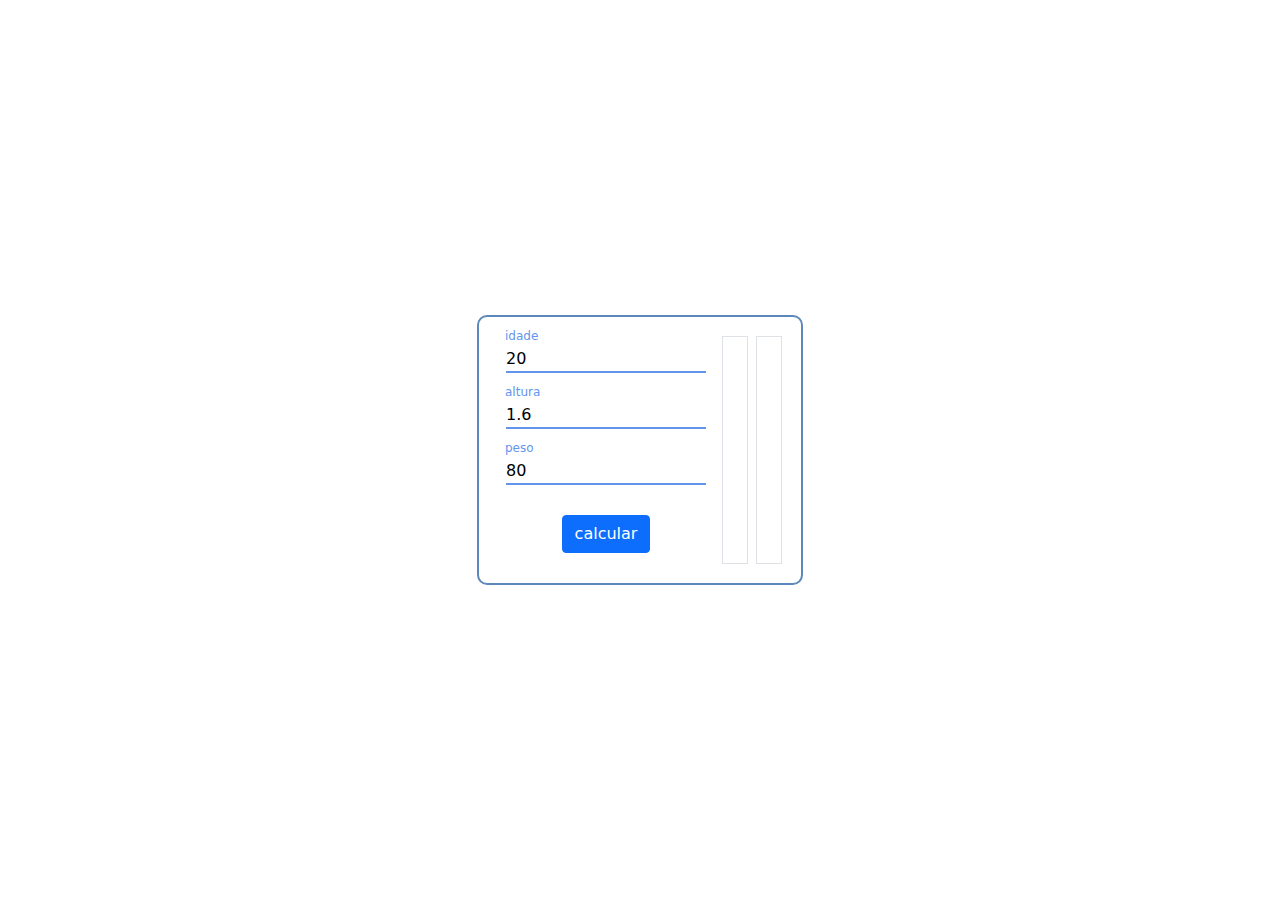
==== comparador-plano-de-saude/index.html @ 0795c488 "alterações no front-end" ====
<!DOCTYPE html>
<html lang="en">
  <head>
    <meta charset="UTF-8" />
    <meta name="viewport" content="width=device-width, initial-scale=1.0" />
    <link rel="stylesheet" href="assets/css/bootstrap.css" />
    <link rel="stylesheet" href="assets/style.css" />
    <script src="assets/script.js"></script>
    <title>Calculadora de P.S</title>
  </head>
  <body>
    <section class="d-flex justify-content-center align-items-center h-100vh">
      <div class="row painel-body">

        <div class="col h-100">
          <form action="">
          <div class="input-group">
            <input type="text" class="input-form" id="idade" value="20" required />
            <label for="idade">idade</label>
          </div>

          <div class="input-group">
            <input type="text" class="input-form" id="altura" value="1.6" required />
            <label for="altura">altura</label>
          </div>

          <div class="input-group">
            <input type="text" class="input-form" id="peso" value="80" required />
            <label for="peso">peso</label>
          </div>

          <div class="input-group d-flex justify-content-center">
            <input type="button" class="btn btn-primary" value="calcular" onclick="calcular()" />
          </div>
        </form>
        </div>

        <div class="col border painel-secundario m-1">

          <p id="res_nomeOperadoraA"></p>  

          <span id="res_basico" class="plano-local"></span>
          <br>
          <span id="res_standard"class="plano-local"></span>
          <br>
          <span id="res_premium"class="plano-local"></span>

        </div>

        <div class="col border painel-secundario m-1">

          <p id="res_nomeOperadoraB"></p>  
          <span id="res_basico_b"class="plano-local"></span>
          <br>
          <span id="res_standard_b"class="plano-local"></span>
          <br>
          <span id="res_premium_b"class="plano-local"></span>

        </div>

        

        
      </div>
    </section>
  </body>
</html>
 <!-- <div class="col border p-1">
            
          <p>plano operadora A</p>  

          <span id="res_basico"></span>
          <br>
          <span id="res_standard"></span>
          <br>
          <span id="res_premium"></span>

        </div>

        <div class="col border p-1">
          <p>plano operadora B</p>  

          <span id="res_basico_b"></span>
          <br>
          <span id="res_standard_b"></span>
          <br>
          <span id="res_premium_b"></span>
        </div>

        <div class="col border">
            <p>dados</p>
            <span id="res_imc"></span>
            <br>
            <span id="res_ftComorbidade"></span>
            <br>
        </div> -->
---- comparador-plano-de-saude/assets/style.css ----
* {
  margin: 0;
  padding: 0;
  box-sizing: border-box;
}
.h-100vh {
  height: 100vh;
}

body {
  background-image: url(/assets/images/fundo-projeto.jpg);
  background-repeat: no-repeat;
  background-size: cover;
}

.painel-body {
  border: 2px solid #5d88bb;
  padding: 15px;
  border-radius: 10px;
}

.painel-secundario {
 
}

.plano-local {
}


/* animação e botoes */

.input-form {
  border: 0;
  outline: 0;
  border-bottom: 2px solid rgb(150, 150, 150);
  cursor: text;
  margin-bottom: 15px;
  background: transparent;
}

.input-group {
  margin-bottom: 15px;
  margin-top: 15px;
}

.input-group label {
  position: absolute;
  left: 1;
  color: rgb(150, 150, 150);
  font-size: 16px;
  transition: 0.5s ease-in-out;
}

.input-form:focus,
.input-form:valid {
  border-bottom: 2px solid cornflowerblue;
}

.input-form:focus ~ label,
.input-form:valid ~ label {
  transform: translateY(-20px);
  font-size: 12px;
  color: cornflowerblue;
}
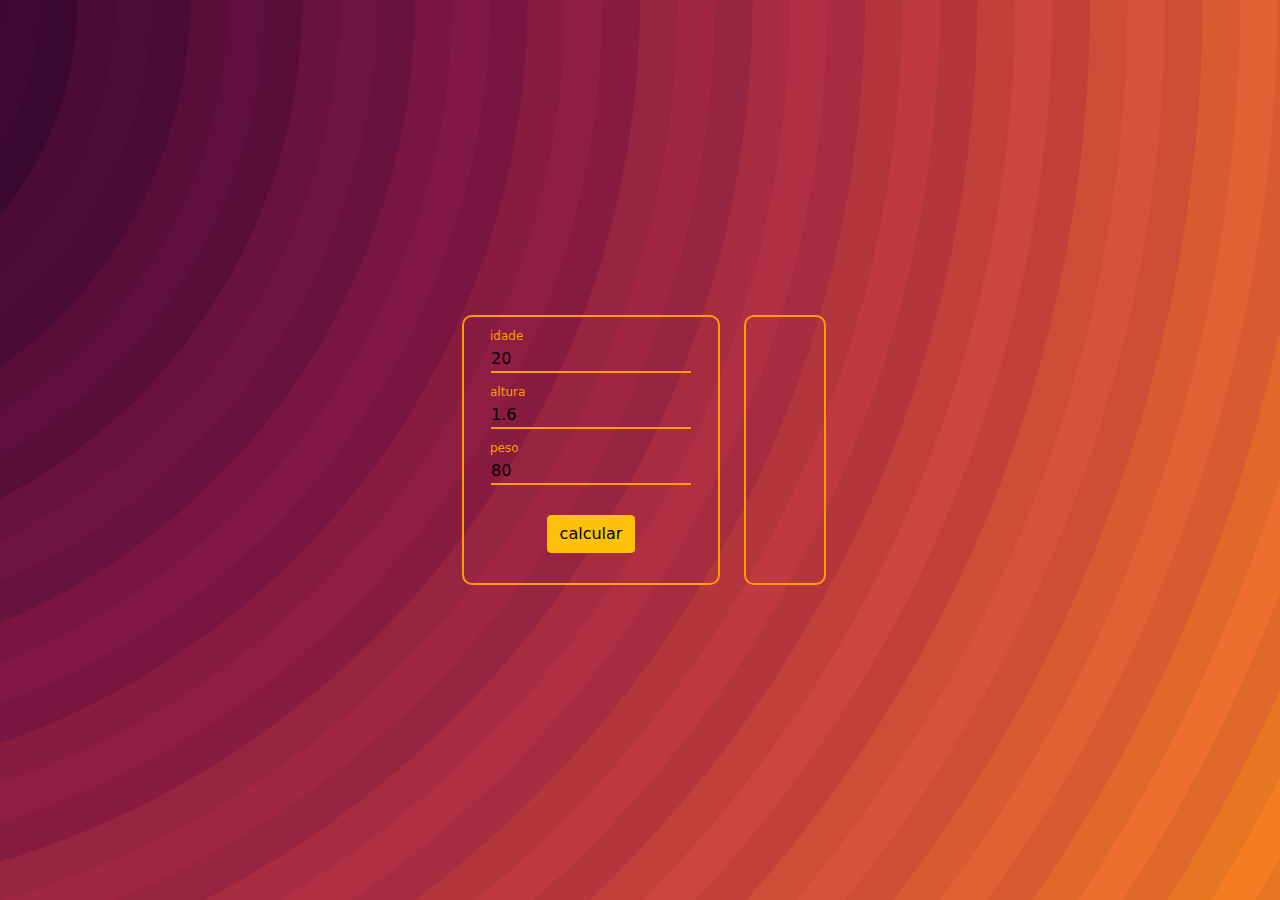
==== commit 813dd742: "mudança de cor front-end" ====
--- a/comparador-plano-de-saude/index.html
+++ b/comparador-plano-de-saude/index.html
@@ -1,96 +1,60 @@
 <!DOCTYPE html>
 <html lang="en">
-  <head>
-    <meta charset="UTF-8" />
-    <meta name="viewport" content="width=device-width, initial-scale=1.0" />
-    <link rel="stylesheet" href="assets/css/bootstrap.css" />
-    <link rel="stylesheet" href="assets/style.css" />
-    <script src="assets/script.js"></script>
-    <title>Calculadora de P.S</title>
-  </head>
-  <body>
-    <section class="d-flex justify-content-center align-items-center h-100vh">
-      <div class="row painel-body">
+   <head>
+      <meta charset="UTF-8" />
+      <meta name="viewport" content="width=device-width, initial-scale=1.0" />
+      <link rel="stylesheet" href="assets/css/bootstrap.css" />
+      <link rel="stylesheet" href="assets/style.css" />
+      <script src="assets/script.js"></script>
+      <title>Calculadora de P.S</title>
+   </head>
+   <body>
+      <section class="d-flex justify-content-center align-items-center h-100vh">
+         <div class="row painel-body m-3">
+            <div class="col h-100">
+               <form action="">
+                  <div class="input-group">
+                     <input type="text" class="input-form" id="idade" value="20" required />
+                     <label for="idade">idade</label>
+                  </div>
 
-        <div class="col h-100">
-          <form action="">
-          <div class="input-group">
-            <input type="text" class="input-form" id="idade" value="20" required />
-            <label for="idade">idade</label>
-          </div>
+                  <div class="input-group">
+                     <input type="text" class="input-form" id="altura" value="1.6" required />
+                     <label for="altura">altura</label>
+                  </div>
 
-          <div class="input-group">
-            <input type="text" class="input-form" id="altura" value="1.6" required />
-            <label for="altura">altura</label>
-          </div>
+                  <div class="input-group">
+                     <input type="text" class="input-form" id="peso" value="80" required />
+                     <label for="peso">peso</label>
+                  </div>
 
-          <div class="input-group">
-            <input type="text" class="input-form" id="peso" value="80" required />
-            <label for="peso">peso</label>
-          </div>
+                  <div class="input-group d-flex justify-content-center">
+                     <input type="button" class="btn btn-warning" value="calcular" onclick="calcular()" />
+                  </div>
+               </form>
+            </div>
+         </div>
 
-          <div class="input-group d-flex justify-content-center">
-            <input type="button" class="btn btn-primary" value="calcular" onclick="calcular()" />
-          </div>
-        </form>
-        </div>
+         <div class="row painel-body m-2">
+            <div class="col painel-secundario">
+               <p id="res_nomeOperadoraA" class="plano-local"></p>
 
-        <div class="col border painel-secundario m-1">
+               <span id="res_basico" class="plano-local"></span>
+               <br />
+               <span id="res_standard" class="plano-local"></span>
+               <br />
+               <span id="res_premium" class="plano-local"></span>
+            </div>
 
-          <p id="res_nomeOperadoraA"></p>  
-
-          <span id="res_basico" class="plano-local"></span>
-          <br>
-          <span id="res_standard"class="plano-local"></span>
-          <br>
-          <span id="res_premium"class="plano-local"></span>
-
-        </div>
-
-        <div class="col border painel-secundario m-1">
-
-          <p id="res_nomeOperadoraB"></p>  
-          <span id="res_basico_b"class="plano-local"></span>
-          <br>
-          <span id="res_standard_b"class="plano-local"></span>
-          <br>
-          <span id="res_premium_b"class="plano-local"></span>
-
-        </div>
-
-        
-
-        
-      </div>
-    </section>
-  </body>
+            <div class="col painel-secundario">
+               <p id="res_nomeOperadoraB" class="plano-local"></p>
+               <span id="res_basico_b" class="plano-local"></span>
+               <br />
+               <span id="res_standard_b" class="plano-local"></span>
+               <br />
+               <span id="res_premium_b" class="plano-local"></span>
+            </div>
+         </div>
+      </section>
+   </body>
 </html>
- <!-- <div class="col border p-1">
-            
-          <p>plano operadora A</p>  
-
-          <span id="res_basico"></span>
-          <br>
-          <span id="res_standard"></span>
-          <br>
-          <span id="res_premium"></span>
-
-        </div>
-
-        <div class="col border p-1">
-          <p>plano operadora B</p>  
-
-          <span id="res_basico_b"></span>
-          <br>
-          <span id="res_standard_b"></span>
-          <br>
-          <span id="res_premium_b"></span>
-        </div>
-
-        <div class="col border">
-            <p>dados</p>
-            <span id="res_imc"></span>
-            <br>
-            <span id="res_ftComorbidade"></span>
-            <br>
-        </div> -->
--- a/comparador-plano-de-saude/assets/style.css
+++ b/comparador-plano-de-saude/assets/style.css
@@ -1,64 +1,68 @@
 * {
-  margin: 0;
-  padding: 0;
-  box-sizing: border-box;
+    margin: 0;
+    padding: 0;
+    box-sizing: border-box;
 }
 .h-100vh {
-  height: 100vh;
+    height: 100vh;
 }
 
 body {
-  background-image: url(/assets/images/fundo-projeto.jpg);
-  background-repeat: no-repeat;
-  background-size: cover;
+    background-image: url(./images/rainbow-vortex.svg);
+    background-repeat: no-repeat;
+    background-size: cover;
+    background-position: center;
+    background-attachment: fixed;
 }
 
 .painel-body {
-  border: 2px solid #5d88bb;
-  padding: 15px;
-  border-radius: 10px;
+    border: 2px solid #ff9d00;
+    padding: 15px;
+    border-radius: 10px;
 }
 
 .painel-secundario {
- 
+  min-height: 236px;
+  text-align: center;
+  text-wrap: nowrap;
 }
 
 .plano-local {
+  color: #210024;
 }
-
 
 /* animação e botoes */
 
 .input-form {
-  border: 0;
-  outline: 0;
-  border-bottom: 2px solid rgb(150, 150, 150);
-  cursor: text;
-  margin-bottom: 15px;
-  background: transparent;
+    border: 0;
+    outline: 0;
+    border-bottom: 2px solid rgb(150, 150, 150);
+    cursor: text;
+    margin-bottom: 15px;
+    background: transparent;
 }
 
 .input-group {
-  margin-bottom: 15px;
-  margin-top: 15px;
+    margin-bottom: 15px;
+    margin-top: 15px;
 }
 
 .input-group label {
-  position: absolute;
-  left: 1;
-  color: rgb(150, 150, 150);
-  font-size: 16px;
-  transition: 0.5s ease-in-out;
+    position: absolute;
+    left: 1;
+    color: rgb(150, 150, 150);
+    font-size: 16px;
+    transition: 0.5s ease-in-out;
 }
 
 .input-form:focus,
 .input-form:valid {
-  border-bottom: 2px solid cornflowerblue;
+    border-bottom: 2px solid #ff9d00;
 }
 
 .input-form:focus ~ label,
 .input-form:valid ~ label {
-  transform: translateY(-20px);
-  font-size: 12px;
-  color: cornflowerblue;
+    transform: translateY(-20px);
+    font-size: 12px;
+    color: #ff9d00;
 }
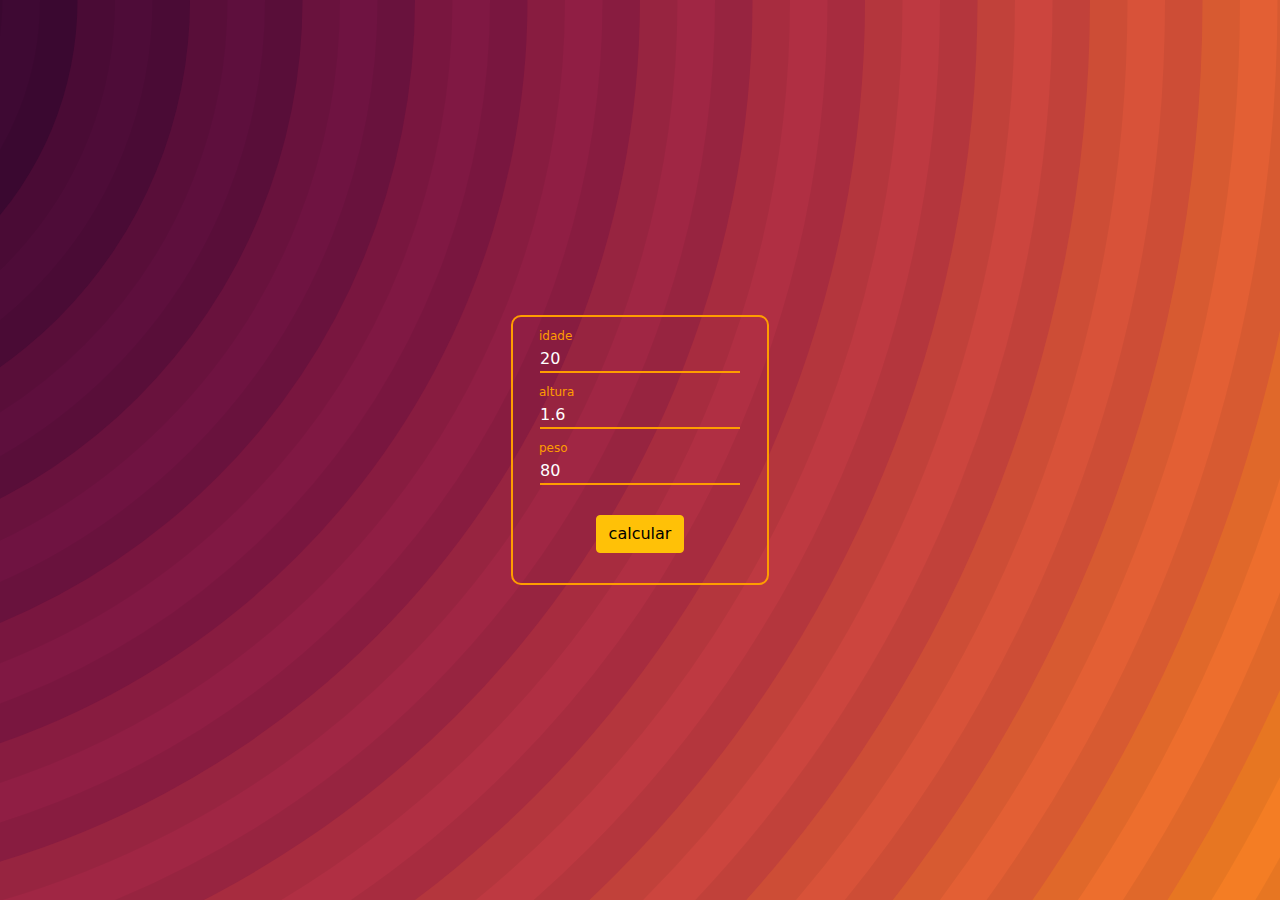
==== commit ed05f4f2: "adição da função comparação" ====
--- a/comparador-plano-de-saude/index.html
+++ b/comparador-plano-de-saude/index.html
@@ -29,14 +29,28 @@
                   </div>
 
                   <div class="input-group d-flex justify-content-center">
-                     <input type="button" class="btn btn-warning" value="calcular" onclick="calcular()" />
+                     <input type="button" class="btn btn-warning" id="calcular" value="calcular" onclick="mostrarDiv('painel-body-2')" />
                   </div>
                </form>
             </div>
          </div>
 
-         <div class="row painel-body m-2">
+         <div class="row painel-body-2 m-2">
+
+            <!-- <div class="col painel-secundario border">
+
+                <p id="res_comparador"></p>
+
+                <span id="basico_barato"></span>
+                <br>
+                <span id="standard_barato"></span>
+                <br>
+                <span id="premium_barato"></span>
+
+            </div> -->
+
             <div class="col painel-secundario">
+
                <p id="res_nomeOperadoraA" class="plano-local"></p>
 
                <span id="res_basico" class="plano-local"></span>
@@ -44,16 +58,17 @@
                <span id="res_standard" class="plano-local"></span>
                <br />
                <span id="res_premium" class="plano-local"></span>
-            </div>
 
-            <div class="col painel-secundario">
                <p id="res_nomeOperadoraB" class="plano-local"></p>
                <span id="res_basico_b" class="plano-local"></span>
                <br />
                <span id="res_standard_b" class="plano-local"></span>
                <br />
                <span id="res_premium_b" class="plano-local"></span>
+
             </div>
+
+
          </div>
       </section>
    </body>
--- a/comparador-plano-de-saude/assets/style.css
+++ b/comparador-plano-de-saude/assets/style.css
@@ -1,68 +1,78 @@
 * {
-    margin: 0;
-    padding: 0;
-    box-sizing: border-box;
+   margin: 0;
+   padding: 0;
+   box-sizing: border-box;
 }
 .h-100vh {
-    height: 100vh;
+   height: 100vh;
 }
 
 body {
-    background-image: url(./images/rainbow-vortex.svg);
-    background-repeat: no-repeat;
-    background-size: cover;
-    background-position: center;
-    background-attachment: fixed;
+   background-image: url(./images/rainbow-vortex.svg);
+   background-repeat: no-repeat;
+   background-size: cover;
+   background-position: center;
+   background-attachment: fixed;
+}
+.painel-body-2,
+.painel-body {
+   border: 2px solid #ff9d00;
+   padding: 15px;
+   border-radius: 10px;
 }
 
-.painel-body {
-    border: 2px solid #ff9d00;
-    padding: 15px;
-    border-radius: 10px;
+.painel-body-2 {
+    display: none;
 }
 
 .painel-secundario {
-  min-height: 236px;
-  text-align: center;
-  text-wrap: nowrap;
+   min-height: 236px;
+   text-align: center;
+   text-wrap: nowrap;
+}
+
+p {
+   margin-bottom: 5px;
+   margin-top: 10px;
 }
 
 .plano-local {
-  color: #210024;
+   color: #ffff;
 }
 
 /* animação e botoes */
 
 .input-form {
-    border: 0;
-    outline: 0;
-    border-bottom: 2px solid rgb(150, 150, 150);
-    cursor: text;
-    margin-bottom: 15px;
-    background: transparent;
+   border: 0;
+   outline: 0;
+   border-bottom: 2px solid rgb(150, 150, 150);
+   cursor: text;
+   margin-bottom: 15px;
+   background: transparent;
+   color: #ffff;
 }
 
 .input-group {
-    margin-bottom: 15px;
-    margin-top: 15px;
+   margin-bottom: 15px;
+   margin-top: 15px;
 }
 
 .input-group label {
-    position: absolute;
-    left: 1;
-    color: rgb(150, 150, 150);
-    font-size: 16px;
-    transition: 0.5s ease-in-out;
+   position: absolute;
+   left: 1;
+   color: rgb(150, 150, 150);
+   font-size: 16px;
+   transition: 0.5s ease-in-out;
 }
 
 .input-form:focus,
 .input-form:valid {
-    border-bottom: 2px solid #ff9d00;
+   border-bottom: 2px solid #ff9d00;
 }
 
 .input-form:focus ~ label,
 .input-form:valid ~ label {
-    transform: translateY(-20px);
-    font-size: 12px;
-    color: #ff9d00;
+   transform: translateY(-20px);
+   font-size: 12px;
+   color: #ff9d00;
 }
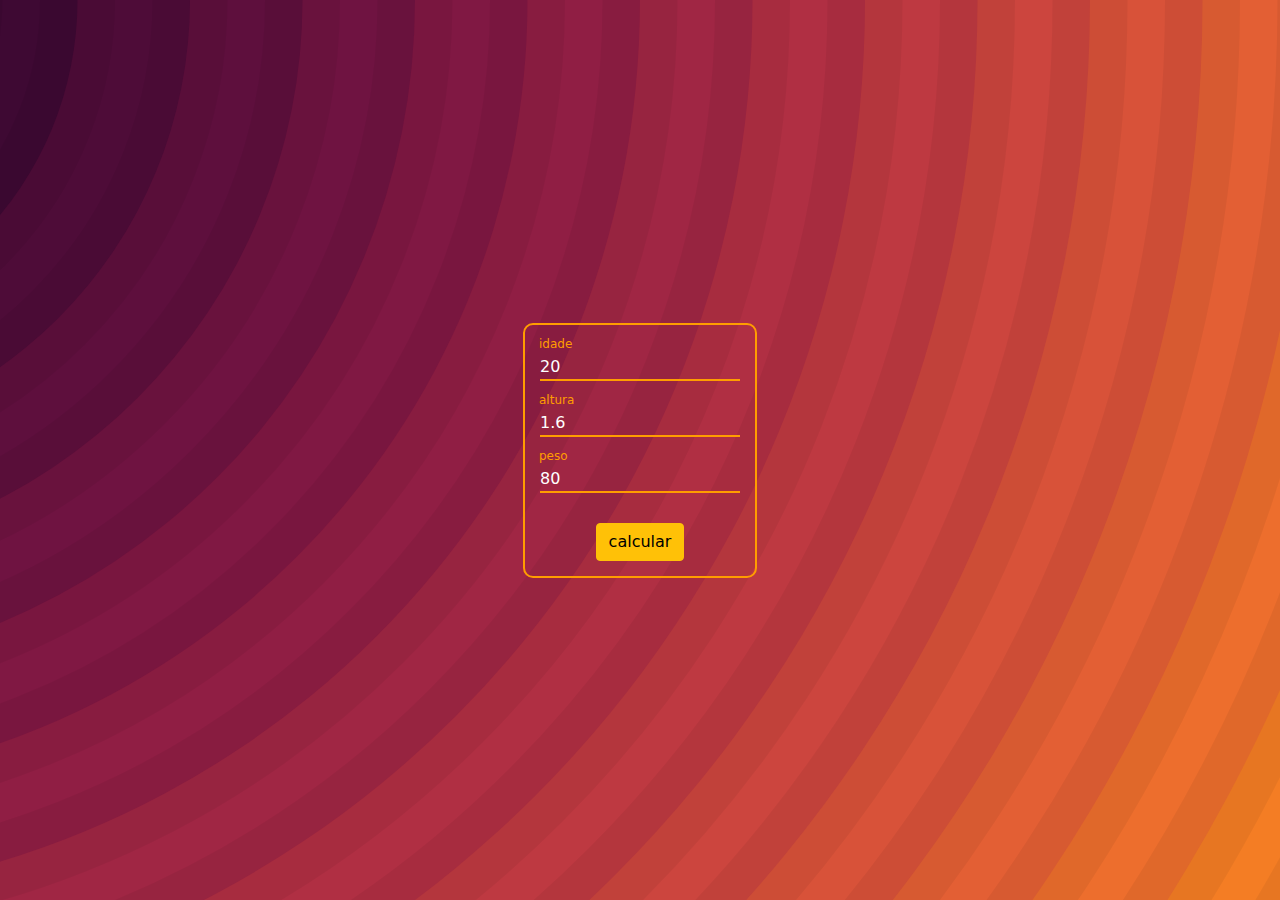
==== commit 2844253f: "ajuste de varieaveis, comparador e responsividade" ====
--- a/comparador-plano-de-saude/index.html
+++ b/comparador-plano-de-saude/index.html
@@ -9,48 +9,50 @@
       <title>Calculadora de P.S</title>
    </head>
    <body>
-      <section class="d-flex justify-content-center align-items-center h-100vh">
-         <div class="row painel-body m-3">
-            <div class="col h-100">
+      <section class="section-main">
+
+         <div class="row gap-3">
+
+            <div class="col painel-body">
                <form action="">
                   <div class="input-group">
-                     <input type="text" class="input-form" id="idade" value="20" required />
+                     <input type="number" class="input-form" id="idade" value="20" required />
                      <label for="idade">idade</label>
                   </div>
 
                   <div class="input-group">
-                     <input type="text" class="input-form" id="altura" value="1.6" required />
+                     <input type="number" class="input-form" id="altura" value="1.6" required />
                      <label for="altura">altura</label>
                   </div>
 
                   <div class="input-group">
-                     <input type="text" class="input-form" id="peso" value="80" required />
+                     <input type="number" class="input-form" id="peso" value="80" required />
                      <label for="peso">peso</label>
                   </div>
 
-                  <div class="input-group d-flex justify-content-center">
-                     <input type="button" class="btn btn-warning" id="calcular" value="calcular" onclick="mostrarDiv('painel-body-2')" />
+                  <div class="button-form">
+                     <input
+                        type="button"
+                        class="btn btn-warning"
+                        id="id_calcular"
+                        value="calcular"
+                        onclick="calcular()"
+                     />
                   </div>
                </form>
             </div>
-         </div>
+         
+            <div class="col" id="painel-comparador">
+               <p id="res_comparador" class="plano-local"></p>
 
-         <div class="row painel-body-2 m-2">
-
-            <!-- <div class="col painel-secundario border">
-
-                <p id="res_comparador"></p>
-
-                <span id="basico_barato"></span>
-                <br>
-                <span id="standard_barato"></span>
-                <br>
-                <span id="premium_barato"></span>
-
-            </div> -->
-
-            <div class="col painel-secundario">
-
+               <span id="res_minBasico" class="plano-local"></span>
+               <br />
+               <span id="res_minStandard" class="plano-local"></span>
+               <br />
+               <span id="res_minPremium" class="plano-local"></span>
+            </div>
+       
+            <div class="col" id="painel-extrato">
                <p id="res_nomeOperadoraA" class="plano-local"></p>
 
                <span id="res_basico" class="plano-local"></span>
@@ -65,9 +67,7 @@
                <span id="res_standard_b" class="plano-local"></span>
                <br />
                <span id="res_premium_b" class="plano-local"></span>
-
             </div>
-
 
          </div>
       </section>
--- a/comparador-plano-de-saude/assets/style.css
+++ b/comparador-plano-de-saude/assets/style.css
@@ -2,9 +2,6 @@
    margin: 0;
    padding: 0;
    box-sizing: border-box;
-}
-.h-100vh {
-   height: 100vh;
 }
 
 body {
@@ -14,33 +11,47 @@
    background-position: center;
    background-attachment: fixed;
 }
-.painel-body-2,
+
+.section-main {
+   display: flex;
+   justify-content: center;
+   align-items: center;
+   height: 100vh;
+}
+#painel-comparador,
+#painel-extrato,
 .painel-body {
    border: 2px solid #ff9d00;
    padding: 15px;
    border-radius: 10px;
 }
-
-.painel-body-2 {
-    display: none;
-}
-
-.painel-secundario {
-   min-height: 236px;
+#painel-comparador,
+#painel-extrato {
+   display: none;
+   height: 263px;
    text-align: center;
    text-wrap: nowrap;
 }
 
 p {
    margin-bottom: 5px;
-   margin-top: 10px;
+   margin-top: 7px;
 }
 
 .plano-local {
    color: #ffff;
 }
 
-/* animação e botoes */
+/* animação e inputs */
+
+.input-form::-webkit-inner-spin-button {
+   -webkit-appearance: none;
+}
+
+.button-form {
+   display: flex;
+   justify-content: center;
+}
 
 .input-form {
    border: 0;
@@ -76,3 +87,19 @@
    font-size: 12px;
    color: #ff9d00;
 }
+
+@media (max-width: 720px) {
+   #painel-comparador,
+   #painel-extrato,
+   .painel-body {
+      padding: 10px;
+      border-radius: 10px;
+      font-size: 14px;
+   }
+}
+@media (max-width: 625px) {
+   .section-main .row {
+      display: flex;
+      flex-direction: column;
+   }
+}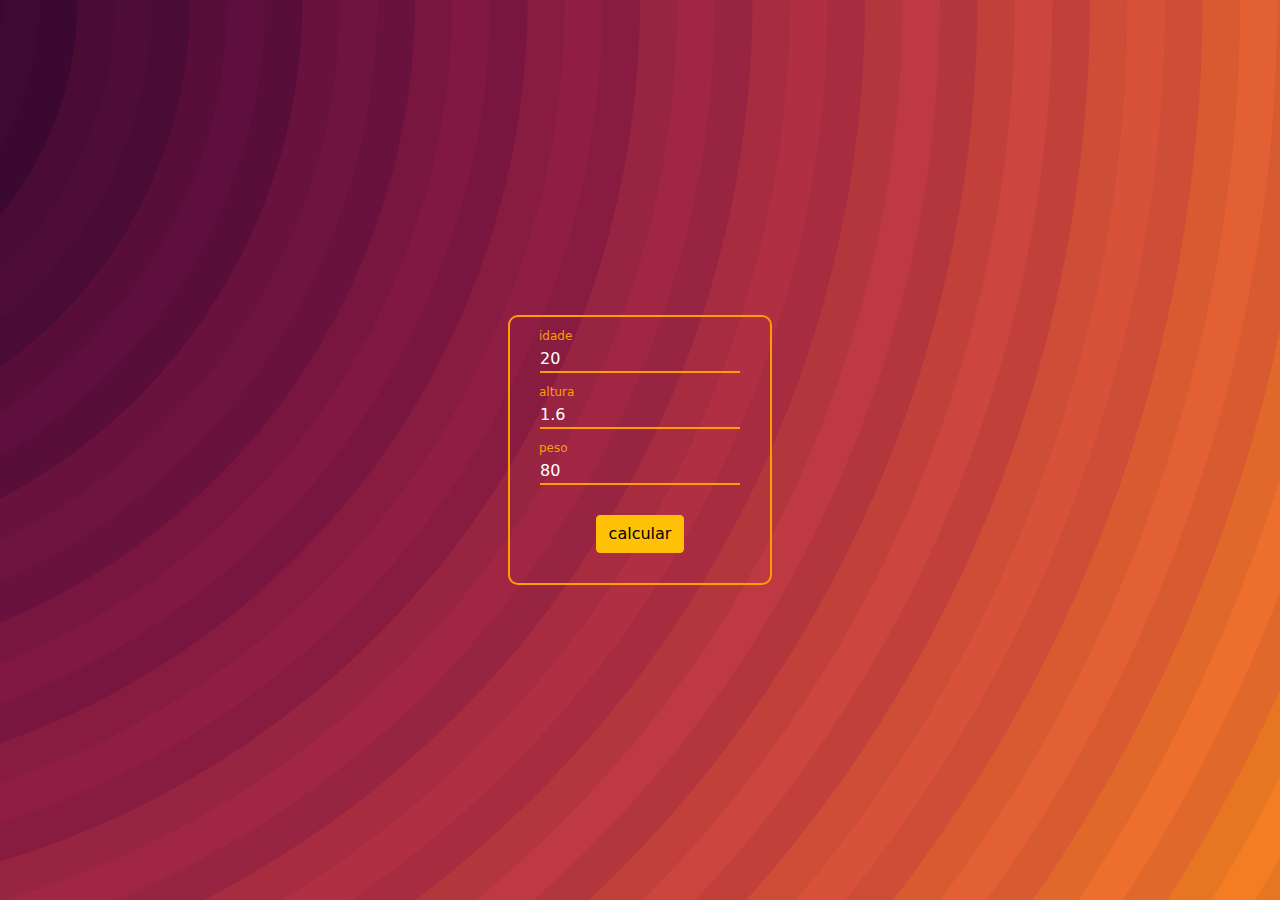
==== commit 13aad7a7: "exclusao de responsividade" ====
--- a/comparador-plano-de-saude/index.html
+++ b/comparador-plano-de-saude/index.html
@@ -10,10 +10,8 @@
    </head>
    <body>
       <section class="section-main">
-
          <div class="row gap-3">
-
-            <div class="col painel-body">
+            <div class="col col-xl-12 painel-body">
                <form action="">
                   <div class="input-group">
                      <input type="number" class="input-form" id="idade" value="20" required />
@@ -21,12 +19,26 @@
                   </div>
 
                   <div class="input-group">
-                     <input type="number" class="input-form" id="altura" value="1.6" required />
+                     <input
+                        type="text"
+                        class="input-form"
+                        id="altura"
+                        value="1.6"
+                        oninput="this.value = this.value.replace(/[^0-9.]/g, '').replace(/(\..*?)\..*/g, '$1');"
+                        required
+                     />
                      <label for="altura">altura</label>
                   </div>
 
                   <div class="input-group">
-                     <input type="number" class="input-form" id="peso" value="80" required />
+                     <input
+                        type="text"
+                        class="input-form"
+                        id="peso"
+                        value="80"
+                        oninput="this.value = this.value.replace(/[^0-9.]/g, '').replace(/(\..*?)\..*/g, '$1');"
+                        required
+                     />
                      <label for="peso">peso</label>
                   </div>
 
@@ -41,34 +53,41 @@
                   </div>
                </form>
             </div>
-         
+
             <div class="col" id="painel-comparador">
-               <p id="res_comparador" class="plano-local"></p>
+               <p id="id_nomeComparador" class="plano-local"></p>
 
-               <span id="res_minBasico" class="plano-local"></span>
+               <span id="id_minBasico" class="plano-local"></span>
                <br />
-               <span id="res_minStandard" class="plano-local"></span>
+               <span id="id_minStandard" class="plano-local"></span>
                <br />
-               <span id="res_minPremium" class="plano-local"></span>
-            </div>
-       
-            <div class="col" id="painel-extrato">
-               <p id="res_nomeOperadoraA" class="plano-local"></p>
-
-               <span id="res_basico" class="plano-local"></span>
-               <br />
-               <span id="res_standard" class="plano-local"></span>
-               <br />
-               <span id="res_premium" class="plano-local"></span>
-
-               <p id="res_nomeOperadoraB" class="plano-local"></p>
-               <span id="res_basico_b" class="plano-local"></span>
-               <br />
-               <span id="res_standard_b" class="plano-local"></span>
-               <br />
-               <span id="res_premium_b" class="plano-local"></span>
+               <span id="id_minPremium" class="plano-local"></span>
+               <br/>
+               <br>
+               <span id="id_imc" class="plano-local"></span>
+               <br/>
+               <span id="id_classificacao" class="plano-local"></span>
+               <br>
+               <span id="id_comorbidade" class="plano-local"></span>
             </div>
 
+            <div class="col" id="painel-extrato">
+
+               <p id="id_nomeOperadoraA" class="plano-local"></p>
+
+               <span id="id_basico" class="plano-local"></span>
+               <br />
+               <span id="id_standard" class="plano-local"></span>
+               <br />
+               <span id="id_premium" class="plano-local"></span>
+
+               <p id="id_nomeOperadoraB" class="plano-local"></p>
+               <span id="id_basico_b" class="plano-local"></span>
+               <br />
+               <span id="id_standard_b" class="plano-local"></span>
+               <br />
+               <span id="id_premium_b" class="plano-local"></span>
+            </div>
          </div>
       </section>
    </body>
--- a/comparador-plano-de-saude/assets/style.css
+++ b/comparador-plano-de-saude/assets/style.css
@@ -11,13 +11,16 @@
    background-position: center;
    background-attachment: fixed;
 }
-
+form {
+   margin: 15px;
+}
 .section-main {
    display: flex;
    justify-content: center;
    align-items: center;
    height: 100vh;
 }
+
 #painel-comparador,
 #painel-extrato,
 .painel-body {
@@ -25,6 +28,7 @@
    padding: 15px;
    border-radius: 10px;
 }
+
 #painel-comparador,
 #painel-extrato {
    display: none;
@@ -37,15 +41,23 @@
    margin-bottom: 5px;
    margin-top: 7px;
 }
+.valor {
+   left: 10;
+}
 
 .plano-local {
    color: #ffff;
 }
 
+#id_nomeComparador {
+   margin-bottom: 15px;
+}
 /* animação e inputs */
 
-.input-form::-webkit-inner-spin-button {
+.input-form::-webkit-inner-spin-button,
+.input-form::-webkit-outer-spin-button {
    -webkit-appearance: none;
+   margin: 0;
 }
 
 .button-form {
@@ -61,11 +73,14 @@
    margin-bottom: 15px;
    background: transparent;
    color: #ffff;
+   width: 100%;
 }
 
 .input-group {
    margin-bottom: 15px;
    margin-top: 15px;
+   position: relative;
+   width: 100%;
 }
 
 .input-group label {
@@ -88,18 +103,4 @@
    color: #ff9d00;
 }
 
-@media (max-width: 720px) {
-   #painel-comparador,
-   #painel-extrato,
-   .painel-body {
-      padding: 10px;
-      border-radius: 10px;
-      font-size: 14px;
-   }
-}
-@media (max-width: 625px) {
-   .section-main .row {
-      display: flex;
-      flex-direction: column;
-   }
-}+/* ajuste de tela */
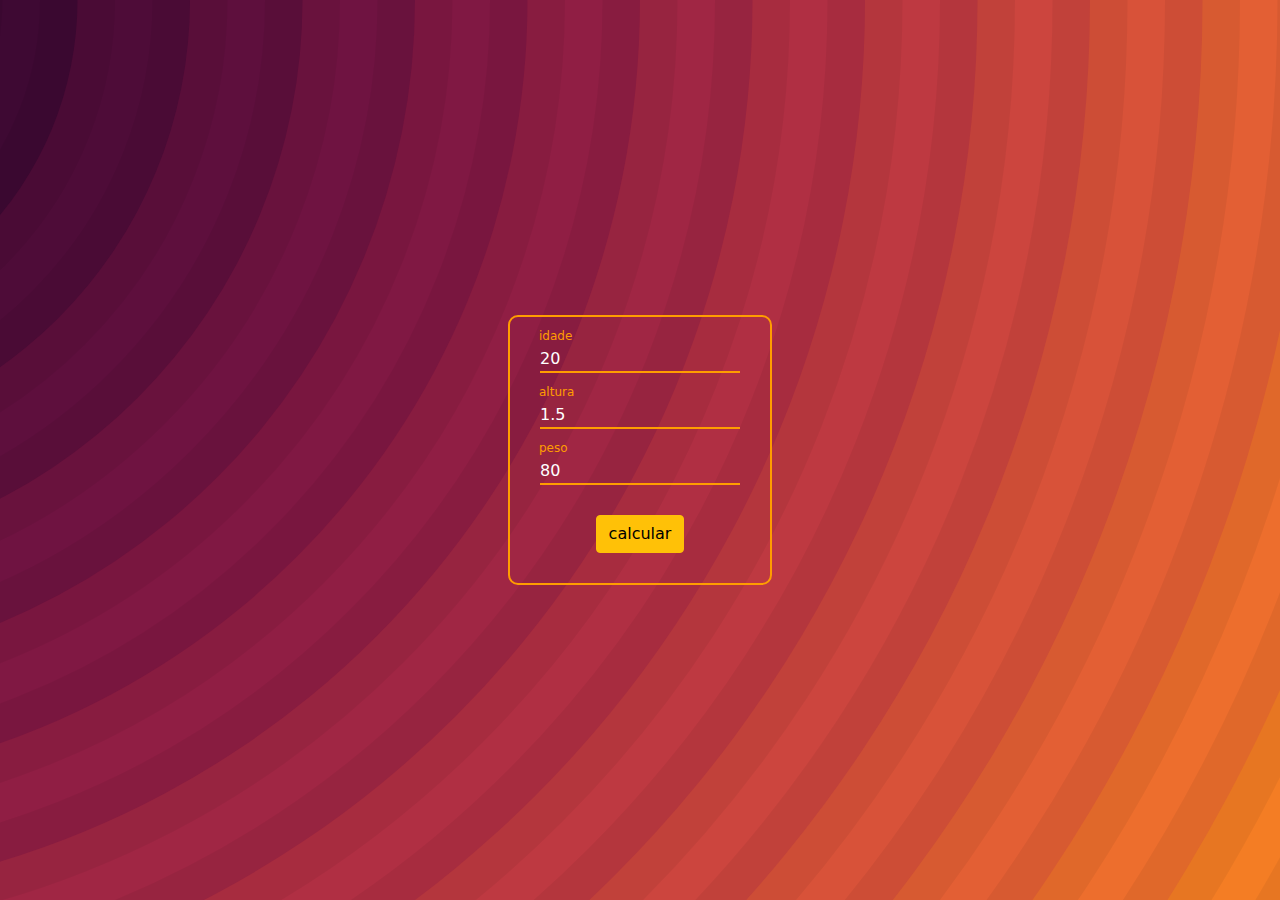
==== commit dc8ef190: "alteração nome de variavel" ====
--- a/comparador-plano-de-saude/index.html
+++ b/comparador-plano-de-saude/index.html
@@ -11,7 +11,7 @@
    <body>
       <section class="section-main">
          <div class="row gap-3">
-            <div class="col col-xl-12 painel-body">
+            <div class="col painel-main">
                <form action="">
                   <div class="input-group">
                      <input type="number" class="input-form" id="idade" value="20" required />
@@ -23,7 +23,7 @@
                         type="text"
                         class="input-form"
                         id="altura"
-                        value="1.6"
+                        value="1.5"
                         oninput="this.value = this.value.replace(/[^0-9.]/g, '').replace(/(\..*?)\..*/g, '$1');"
                         required
                      />
--- a/comparador-plano-de-saude/assets/style.css
+++ b/comparador-plano-de-saude/assets/style.css
@@ -23,16 +23,17 @@
 
 #painel-comparador,
 #painel-extrato,
-.painel-body {
+.painel-main {
    border: 2px solid #ff9d00;
    padding: 15px;
    border-radius: 10px;
+   min-width: fit-content;
 }
 
 #painel-comparador,
 #painel-extrato {
    display: none;
-   height: 263px;
+   height: 270px;
    text-align: center;
    text-wrap: nowrap;
 }
@@ -104,3 +105,28 @@
 }
 
 /* ajuste de tela */
+@media (max-width: 796px) {
+   .section-main {
+      padding: 50px;
+   }
+}
+@media (max-width: 613px) {
+   .section-main .col {
+      height: 270px;
+      max-width: 275px;
+   }
+   .section-main {
+      margin-top: 100px;
+   }
+   .section-main .row {
+      display: flex;
+      flex-direction: column;
+      align-items: center;
+      justify-content: center;
+   }
+}
+@media (max-width: 412px) {
+   .section-main {
+      margin-top: 100px;
+   }
+}
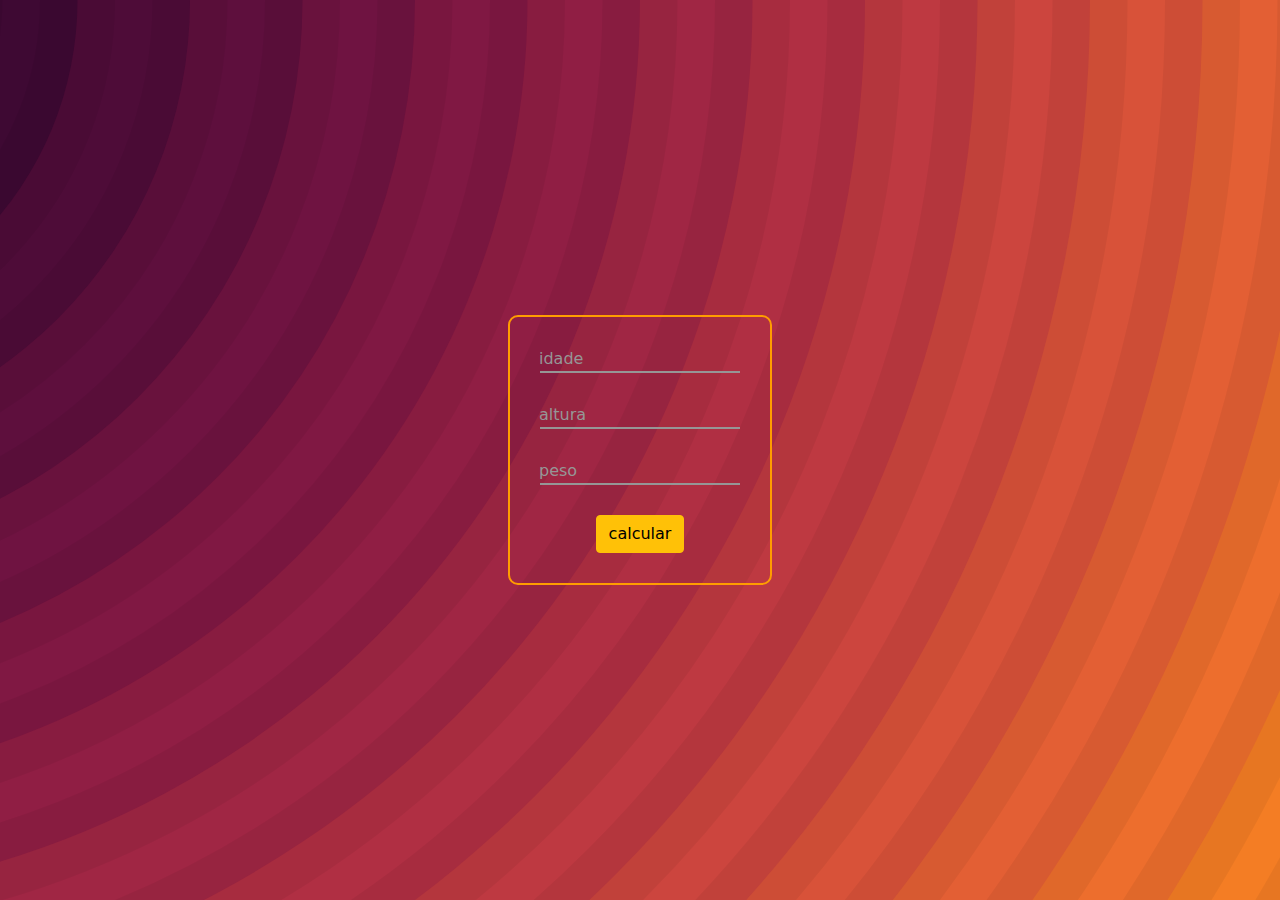
==== commit 84bcb65b: "adicição do validador" ====
--- a/comparador-plano-de-saude/index.html
+++ b/comparador-plano-de-saude/index.html
@@ -14,7 +14,7 @@
             <div class="col painel-main">
                <form action="">
                   <div class="input-group">
-                     <input type="number" class="input-form" id="idade" value="20" required />
+                     <input type="number" class="input-form" id="idade" required />
                      <label for="idade">idade</label>
                   </div>
 
@@ -23,7 +23,6 @@
                         type="text"
                         class="input-form"
                         id="altura"
-                        value="1.5"
                         oninput="this.value = this.value.replace(/[^0-9.]/g, '').replace(/(\..*?)\..*/g, '$1');"
                         required
                      />
@@ -35,7 +34,6 @@
                         type="text"
                         class="input-form"
                         id="peso"
-                        value="80"
                         oninput="this.value = this.value.replace(/[^0-9.]/g, '').replace(/(\..*?)\..*/g, '$1');"
                         required
                      />
@@ -62,17 +60,16 @@
                <span id="id_minStandard" class="plano-local"></span>
                <br />
                <span id="id_minPremium" class="plano-local"></span>
-               <br/>
-               <br>
+               <br />
+               <br />
                <span id="id_imc" class="plano-local"></span>
-               <br/>
+               <br />
                <span id="id_classificacao" class="plano-local"></span>
-               <br>
+               <br />
                <span id="id_comorbidade" class="plano-local"></span>
             </div>
 
             <div class="col" id="painel-extrato">
-
                <p id="id_nomeOperadoraA" class="plano-local"></p>
 
                <span id="id_basico" class="plano-local"></span>
